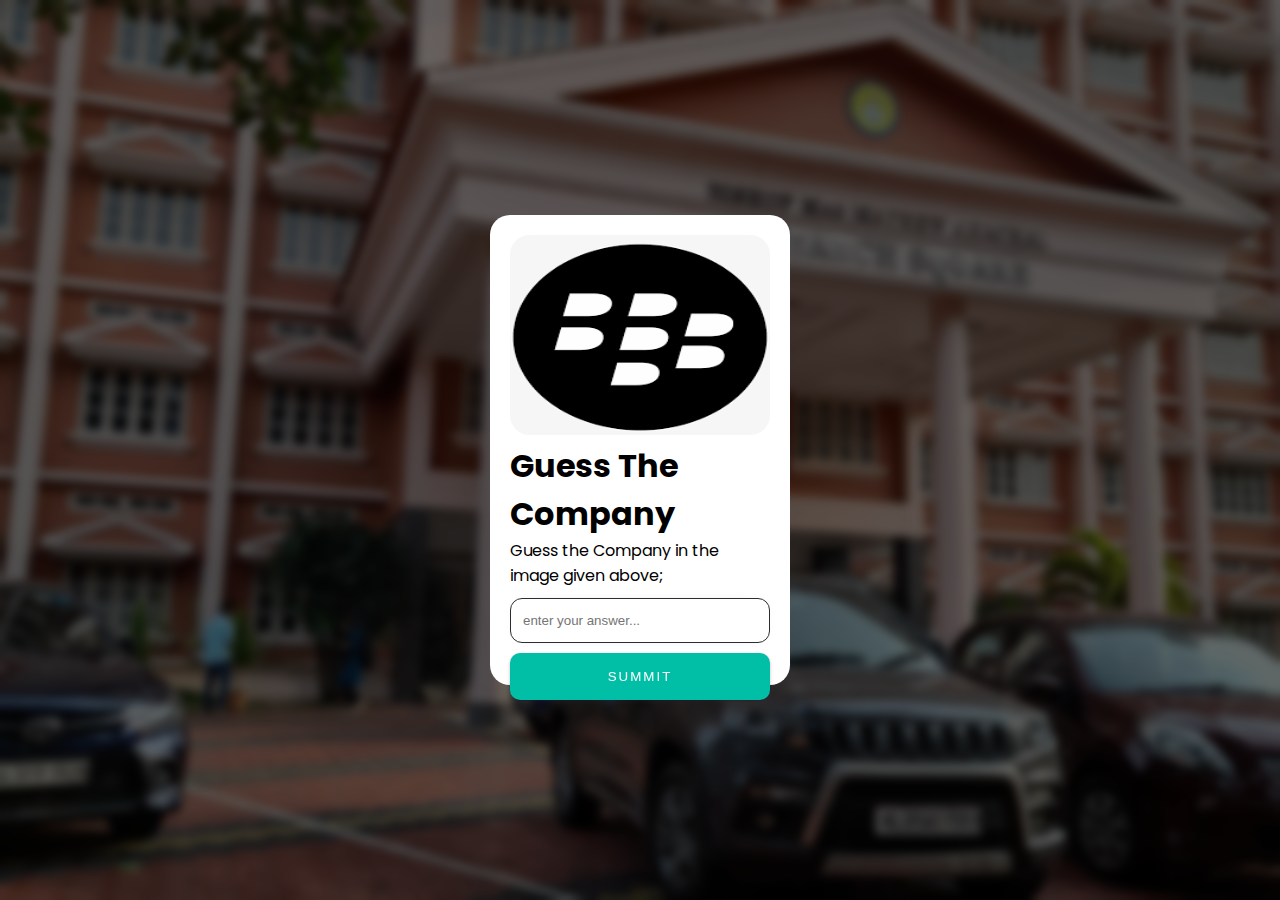
==== 10000/index.html @ 7db3422c "Add files via upload" ====
<!DOCTYPE html>
<html lang="en">
<head>
    <meta charset="UTF-8">
    <meta http-equiv="X-UA-Compatible" content="IE=edge">
    <link rel="stylesheet" href="style.css">
    <meta name="viewport" content="width=device-width, initial-scale=1.0">
    <title>Document</title>
</head>
<body>
    <section class="container">
        <div class="box" id="box">
            <img src="[data-uri]" alt="">
            <h1>
                Guess The Company 
            </h1>
            <p>Guess the Company in the image given above;  </p>
            
                <input placeholder="Enter your answer..." type="text" id="value" name="text" class="input" onkeyup="nospaces(this)">
                <button class="btn" id="btn"> Summit
                </button>
               
            
        </div>
        <div class="box" id="clue">
            Clue :7
            <h1>
                first floor in the mca building on the right corner of the world
            </h1>
        </div>
        
    </section>
    <script src="script.js"></script>
</body>
</html>
---- 10000/style.css ----
@import url('https://fonts.googleapis.com/css2?family=Poppins&display=swap');

* {
    margin: 0;
    padding: 0;
    box-sizing: border-box;
}

body {
    background-image: url("bg.jpg");
    background-size: cover;
    background-position: center center;
    backdrop-filter: blur(5px) brightness(0.4);
    font-family: 'Poppins', sans-serif;
}

.container {
    height: 100vh;
    display: flex;
    justify-content: center;
    align-items: center;


}

img {
    height: 200px;
    width: 100%;
    border-radius: 20px;
}

.box {
    height: 470px;
    width: 300px;
    background: #ffffff;
    border-radius: 20px;
    padding: 20px;
}
.input {
    width: 100%;
    
    height: 45px;
    padding: 12px;
    border-radius: 12px;
    border: 1.5px solid rgb(46, 45, 45);
    outline: none;
    transition: all 0.3s cubic-bezier(0.19, 1, 0.22, 1);
    box-shadow: 0px 0px 20px -18px;
    text-transform: lowercase;
    margin-bottom: 10px;
    
  }
  
  .input:hover {
    border: 2px solid lightgrey;
    box-shadow: 0px 0px 20px -17px;
  }
  
  .input:active {
    transform: scale(0.95);
  }
  
  .input:focus {
    border: 2px solid grey;
  }
  p{
    margin-bottom: 10px;
  }
  .btn {
    background-color: #00BFA6;
    padding: 14px 40px;
    color: #fff;
    text-transform: uppercase;
    letter-spacing: 2px;
    cursor: pointer;
    width: 100%;
    border-radius: 10px;
    border: 2px dashed #00BFA6;
    box-shadow: rgba(50, 50, 93, 0.25) 0px 2px 5px -1px, rgba(0, 0, 0, 0.3) 0px 1px 3px -1px;
    transition: .4s;
   }
   
   .btn span:last-child {
    display: none;
   }
   
   .btn:hover {
    transition: .4s;
    border: 2px dashed #00BFA6;
    background-color: #fff;
    color: #00BFA6;
   }
   
   .btn:active {
    background-color: #87dbd0;
   }
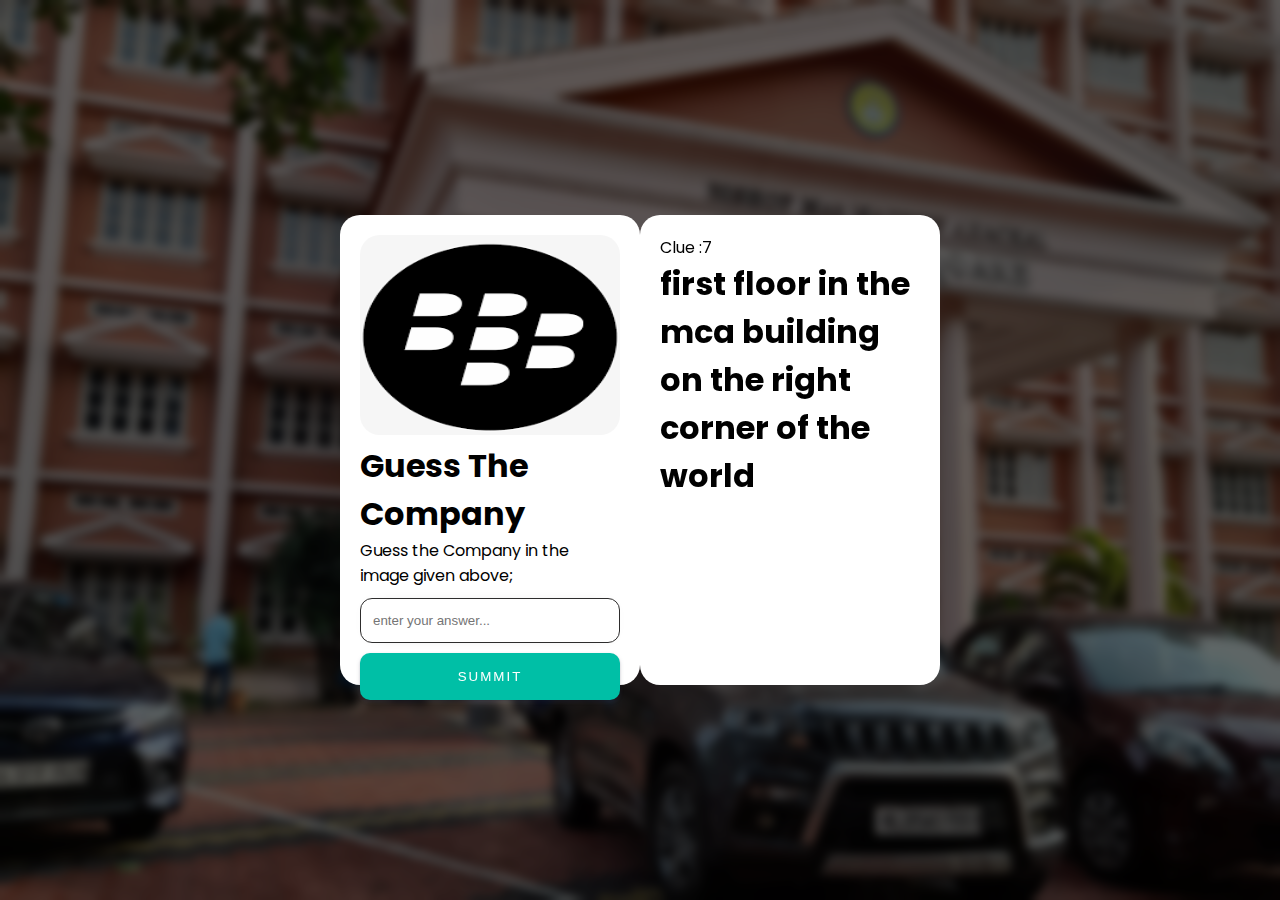
==== commit b5defc1e: "Update index.html" ====
--- a/10000/index.html
+++ b/10000/index.html
@@ -16,13 +16,13 @@
             </h1>
             <p>Guess the Company in the image given above;  </p>
             
-                <input placeholder="Enter your answer..." type="text" id="value" name="text" class="input" onkeyup="nospaces(this)">
+                <input oninput="this.value=this.value.toLowerCase()" placeholder="Enter your answer..." type="text" id="value" name="text" class="input" onkeyup="nospaces(this)">
                 <button class="btn" id="btn"> Summit
                 </button>
                
             
         </div>
-        <div class="box" id="clue">
+        <div class="box display" id="clue">
             Clue :7
             <h1>
                 first floor in the mca building on the right corner of the world
@@ -32,4 +32,4 @@
     </section>
     <script src="script.js"></script>
 </body>
-</html>+</html>
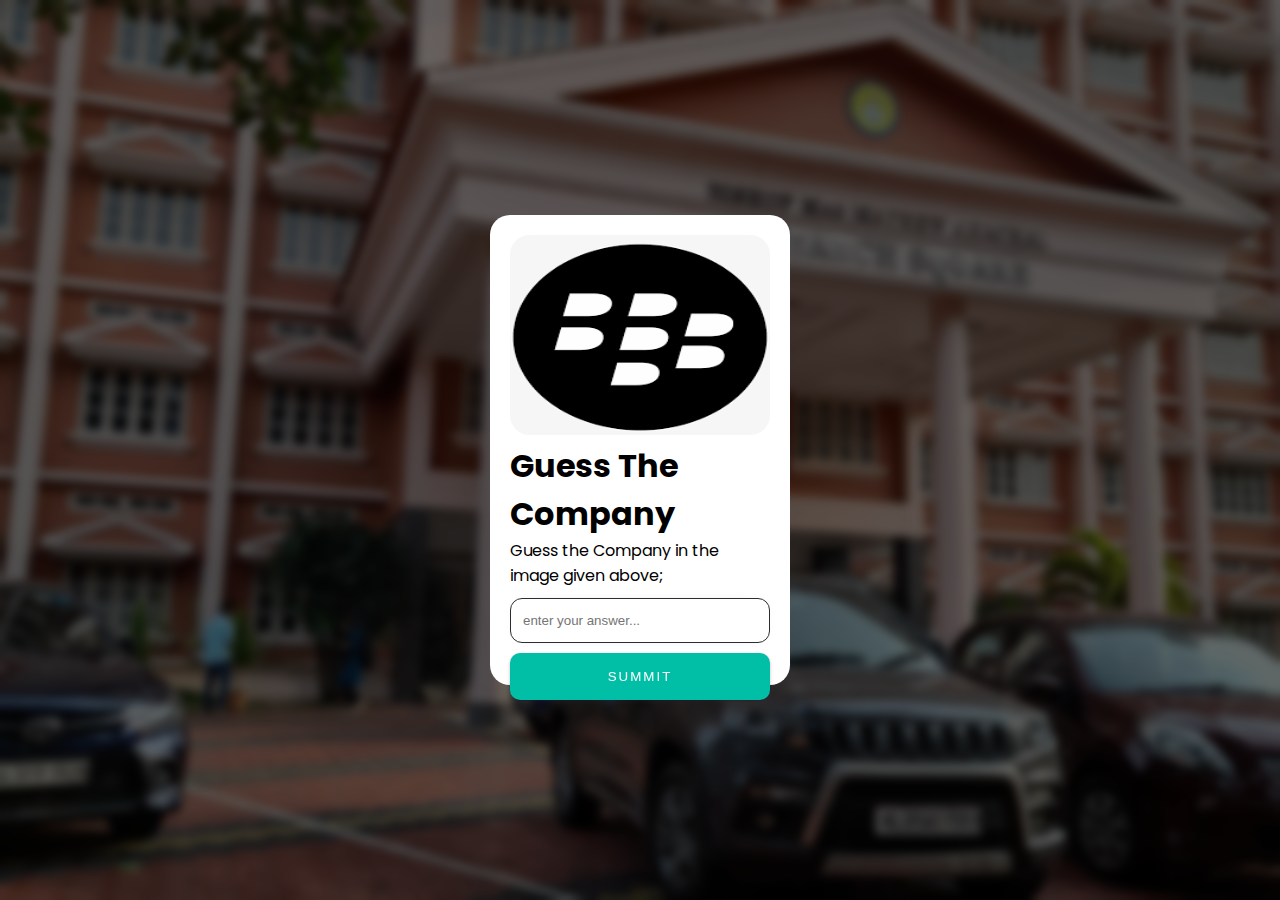
==== commit e0eb6697: "Update index.html" ====
--- a/10000/index.html
+++ b/10000/index.html
@@ -25,7 +25,7 @@
         <div class="box display" id="clue">
             Clue :7
             <h1>
-                first floor in the mca building on the right corner of the world
+                എന്നെ തൊട്ടാൽ ഞാൻ അലറും (2nd floor)
             </h1>
         </div>
         
--- a/10000/style.css
+++ b/10000/style.css
@@ -94,5 +94,10 @@
    .btn:active {
     background-color: #87dbd0;
    }
+
+ .display{
+    display: none;
+
+   }
    
-   +   
